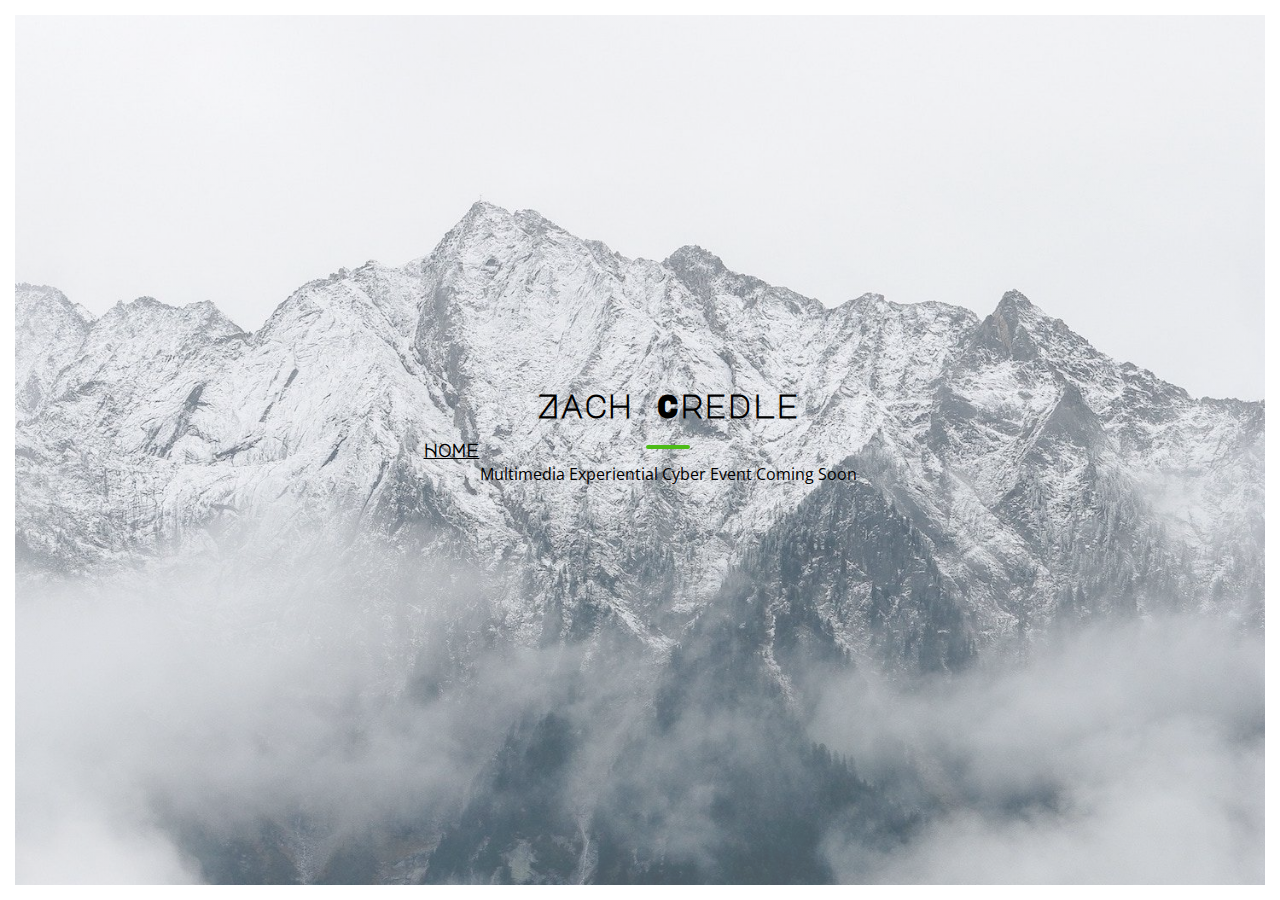
==== index.html @ e81480d2 "add categories" ====
<!DOCTYPE html>
<html lang="en" dir="ltr">
  <head>
    <meta charset="utf-8">
    <title>Zachary Credle</title>
    <link rel="stylesheet" href="style.css">
    <link href="https://fonts.googleapis.com/css?family=Major+Mono+Display|Open+Sans" rel="stylesheet">
  </head>
  <body>
    <div>
      <header>
        <h3><a href="/">Home</a></h3>
      </header>
      <main>
        <h1>Zach Credle</h1>
        <div class="line"></div>
        <p>Multimedia Experiential Cyber Event Coming Soon</p>
        <p class="enter"><a href="/begin/">enter</a></p>
      </main>
    </div>
  </body>
</html>
---- style.css ----
@import 'normalize.css';
@import 'rotate.css';

html {
  background: linear-gradient(rgba(255,255,255,.3),rgba(255,255,255,.3)), url(img/mountains-1.jpg) top center no-repeat;
  background-size: cover;
  width: 100%;
  height: 100%;
  overflow: hidden;
}
body {
  text-align: center;
  display: flex;
  justify-content: center;
  height: 100vh;
  border: 15px solid white;
  box-sizing: border-box;
}
.soon {
  width: 45%;
  height: 45%;
  border-radius: 50%;
  border: 3px solid black;
  padding: 50px;
  margin: 2.5% auto;
}
div {
  display: flex;
  align-items: center;
  justify-content: center;
}
header a {
  color: black;
}
main {
  align-self: center;
  max-width: 800px;
}
.line {
  border: 2px solid #4cbb17;
  width: 40px;
  margin: auto;
  border-radius: 4px;
}
h1, h2, h3, h4, h5, h6 {
  font-family: 'Major Mono Display', 'Open Sans', sans-serif;
}
p {
  font-family: 'Open Sans', sans-serif;
}
.enter a {
  color: #000000;
  color: rgba(0, 0, 0, 0);
}
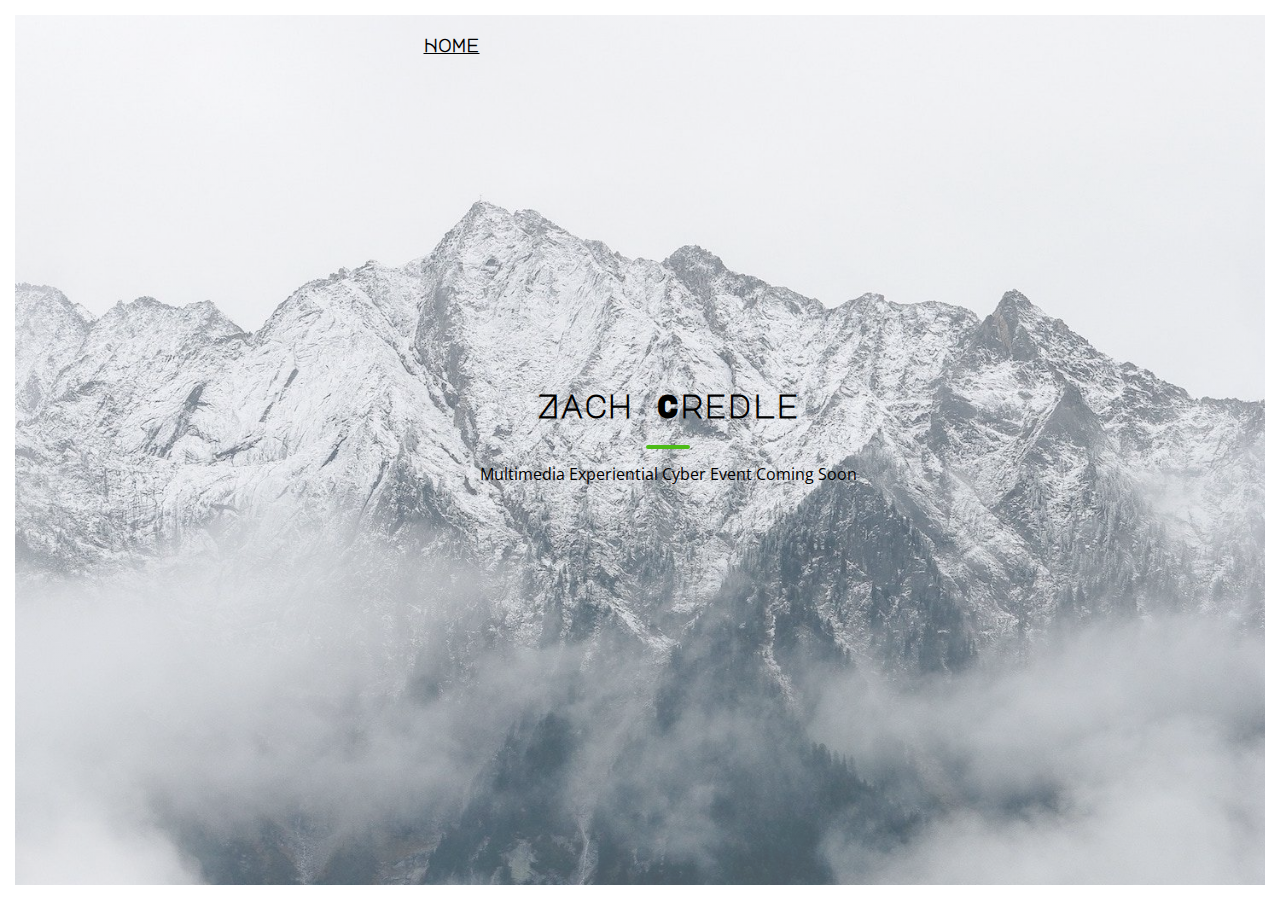
==== commit 68009501: "change position of nav" ====
--- a/index.html
+++ b/index.html
@@ -7,10 +7,10 @@
     <link href="https://fonts.googleapis.com/css?family=Major+Mono+Display|Open+Sans" rel="stylesheet">
   </head>
   <body>
+    <header>
+      <h3><a href="/">Home</a></h3>
+    </header>
     <div>
-      <header>
-        <h3><a href="/">Home</a></h3>
-      </header>
       <main>
         <h1>Zach Credle</h1>
         <div class="line"></div>
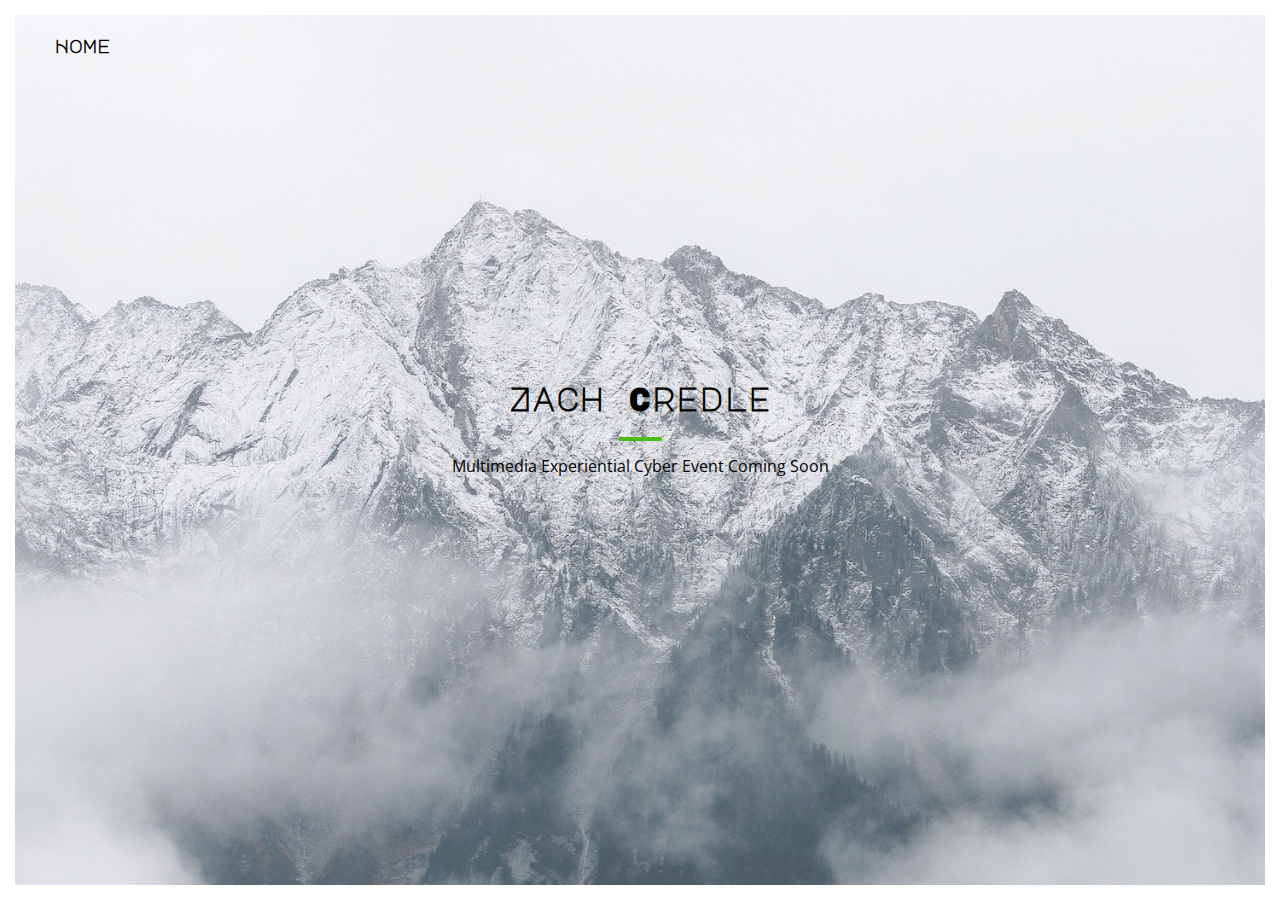
==== commit bccb133c: "update homepage styles" ====
--- a/index.html
+++ b/index.html
@@ -6,7 +6,7 @@
     <link rel="stylesheet" href="style.css">
     <link href="https://fonts.googleapis.com/css?family=Major+Mono+Display|Open+Sans" rel="stylesheet">
   </head>
-  <body>
+  <body class="home">
     <header>
       <h3><a href="/">Home</a></h3>
     </header>
@@ -15,8 +15,8 @@
         <h1>Zach Credle</h1>
         <div class="line"></div>
         <p>Multimedia Experiential Cyber Event Coming Soon</p>
-        <p class="enter"><a href="/begin/">enter</a></p>
       </main>
     </div>
+    <div><p class="enter"><a href="/begin/">enter</a></p></div>
   </body>
 </html>
--- a/style.css
+++ b/style.css
@@ -6,15 +6,18 @@
   background-size: cover;
   width: 100%;
   height: 100%;
-  overflow: hidden;
+  border: 15px solid white;
+  box-sizing: border-box;
+  background-attachment: fixed;
 }
 body {
-  text-align: center;
+  align-content: space-between;
+}
+.home {
+  min-height: 90vh;
   display: flex;
-  justify-content: center;
-  height: 100vh;
-  border: 15px solid white;
-  box-sizing: border-box;
+  flex-direction: column;
+  justify-content: space-between;
 }
 .soon {
   width: 45%;
@@ -25,16 +28,26 @@
   margin: 2.5% auto;
 }
 div {
+  text-align: center;
   display: flex;
-  align-items: center;
   justify-content: center;
+  height: 90%;
+}
+header {
+  padding-left: 20px;
+  box-sizing: border-box;
 }
 header a {
   color: black;
+  text-decoration: none;
 }
 main {
   align-self: center;
   max-width: 800px;
+  display: flex;
+  align-items: center;
+  justify-content: center;
+  flex-direction: column;
 }
 .line {
   border: 2px solid #4cbb17;
@@ -44,6 +57,8 @@
 }
 h1, h2, h3, h4, h5, h6 {
   font-family: 'Major Mono Display', 'Open Sans', sans-serif;
+  margin: 0;
+  padding: 20px;
 }
 p {
   font-family: 'Open Sans', sans-serif;
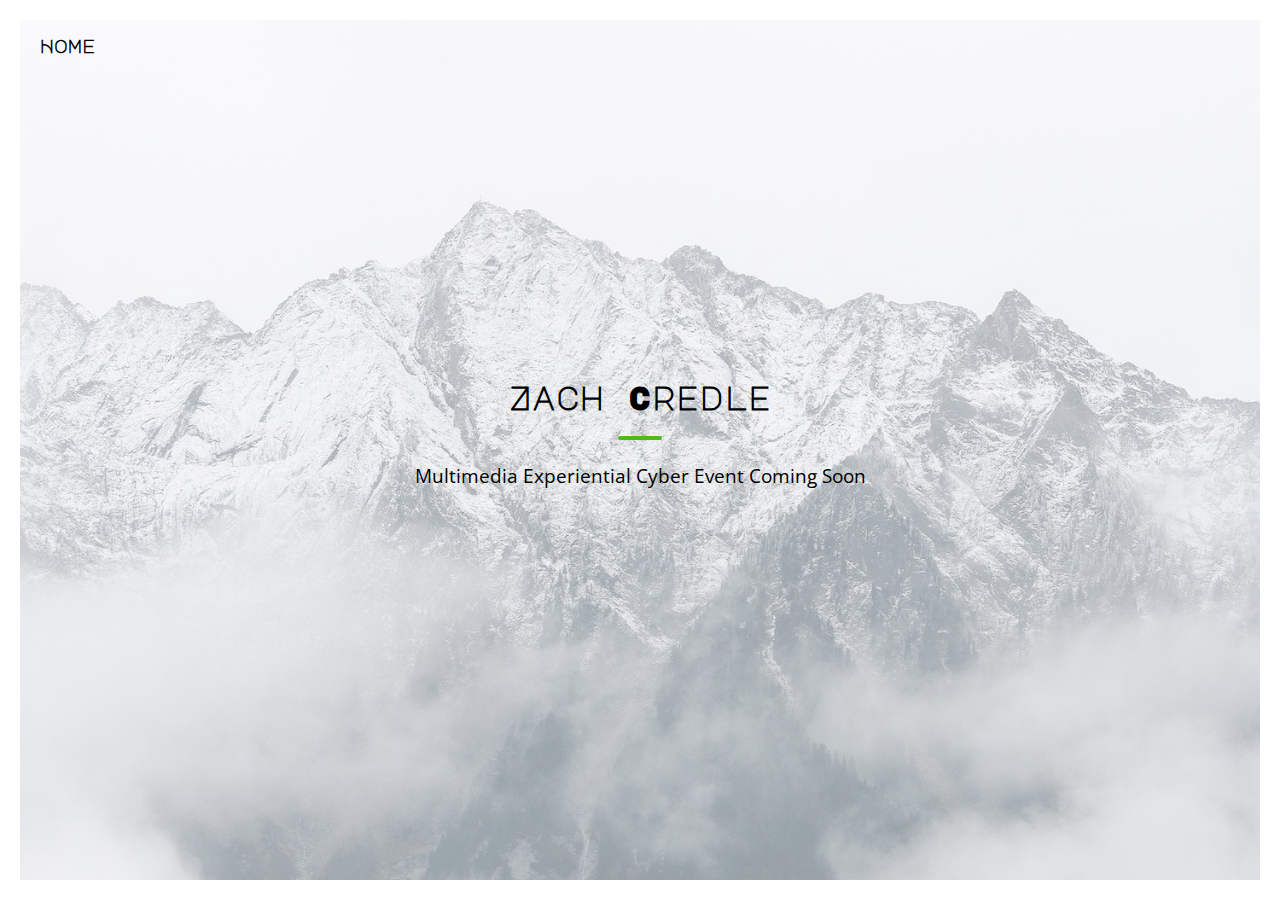
==== commit d96e4690: "update index page styles" ====
--- a/index.html
+++ b/index.html
@@ -6,17 +6,17 @@
     <link rel="stylesheet" href="style.css">
     <link href="https://fonts.googleapis.com/css?family=Major+Mono+Display|Open+Sans" rel="stylesheet">
   </head>
-  <body class="home">
+  <body>
     <header>
       <h3><a href="/">Home</a></h3>
     </header>
-    <div>
-      <main>
-        <h1>Zach Credle</h1>
-        <div class="line"></div>
-        <p>Multimedia Experiential Cyber Event Coming Soon</p>
-      </main>
+    <main class="home">
+      <h1>Zach Credle</h1>
+      <div class="line"></div>
+      <p>Multimedia Experiential Cyber Event Coming Soon</p>
+    </main>
+    <div class="enter">
+      <a href="/begin/">enter</a>
     </div>
-    <div><p class="enter"><a href="/begin/">enter</a></p></div>
   </body>
 </html>
--- a/style.css
+++ b/style.css
@@ -2,22 +2,71 @@
 @import 'rotate.css';
 
 html {
-  background: linear-gradient(rgba(255,255,255,.3),rgba(255,255,255,.3)), url(img/mountains-1.jpg) top center no-repeat;
+  background: linear-gradient(rgba(255,255,255,.6),rgba(255,255,255,.6)), url(img/mountains-1.jpg) top center no-repeat;
   background-size: cover;
+  box-sizing: border-box;
+  background-attachment: fixed;
   width: 100%;
   height: 100%;
-  border: 15px solid white;
-  box-sizing: border-box;
-  background-attachment: fixed;
 }
 body {
-  align-content: space-between;
-}
-.home {
+  border-left: 20px solid #fff;
+  border-right: 20px solid #fff;
+  height: 100%;
   min-height: 90vh;
   display: flex;
   flex-direction: column;
+}
+body:before, body:after {
+  content: "";
+  position: fixed;
+  background: #fff;
+  left: 0;
+  right: 0;
+  height: 20px;
+  align-content: space-between;
+}
+body:before {
+    top: 0;
+}
+body:after {
+    bottom: 0;
+}
+header {
+  box-sizing: border-box;
+  padding: 35px 20px;
+}
+header a {
+  color: black;
+  text-decoration: none;
+}
+main {
+  align-self: center;
+  margin: auto;
+  align-items: center;
+  justify-content: center;
+  flex-direction: column;
+}
+h1, h2, h3, h4, h5, h6 {
+  font-family: 'Major Mono Display', 'Open Sans', sans-serif;
+  margin: 0;
+}
+h1 {
+  text-align: center;
+}
+p {
+  font-family: 'Open Sans', sans-serif;
+  margin: 0 auto;
+  max-width: 800px;
+  line-height: 2rem;
+  margin-bottom: 2rem;
+  font-size: 1.2rem;
+}
+.home {
+  text-align: center;
+  display: flex;
   justify-content: space-between;
+  flex-direction: column;
 }
 .soon {
   width: 45%;
@@ -27,43 +76,46 @@
   padding: 50px;
   margin: 2.5% auto;
 }
-div {
-  text-align: center;
-  display: flex;
-  justify-content: center;
-  height: 90%;
-}
-header {
-  padding-left: 20px;
-  box-sizing: border-box;
-}
-header a {
-  color: black;
-  text-decoration: none;
-}
-main {
-  align-self: center;
-  max-width: 800px;
-  display: flex;
-  align-items: center;
-  justify-content: center;
-  flex-direction: column;
-}
 .line {
   border: 2px solid #4cbb17;
   width: 40px;
   margin: auto;
   border-radius: 4px;
+  margin: 20px auto;
 }
-h1, h2, h3, h4, h5, h6 {
-  font-family: 'Major Mono Display', 'Open Sans', sans-serif;
-  margin: 0;
-  padding: 20px;
-}
-p {
-  font-family: 'Open Sans', sans-serif;
+.enter {
+  text-align: center;
+  padding: 35px 20px;
 }
 .enter a {
   color: #000000;
   color: rgba(0, 0, 0, 0);
+  padding: 30px 20px;
+  margin: 15px;
 }
+.index {
+  text-align: center;
+  margin: auto;
+}
+.grid {
+  display: flex;
+  flex-direction: row;
+  justify-content: space-around;
+  flex-wrap: wrap;
+}
+.grid p {
+  width: 25%;
+  padding: 75px;
+  box-sizing: border-box;
+  background-color: white;
+  margin: 25px;
+}
+.grid p:hover {
+  transform: scale(1.2);
+  cursor: pointer;
+  transition: all .5s ease;
+}
+.grid p a {
+  align-self: center;
+  justify-content: center;
+}
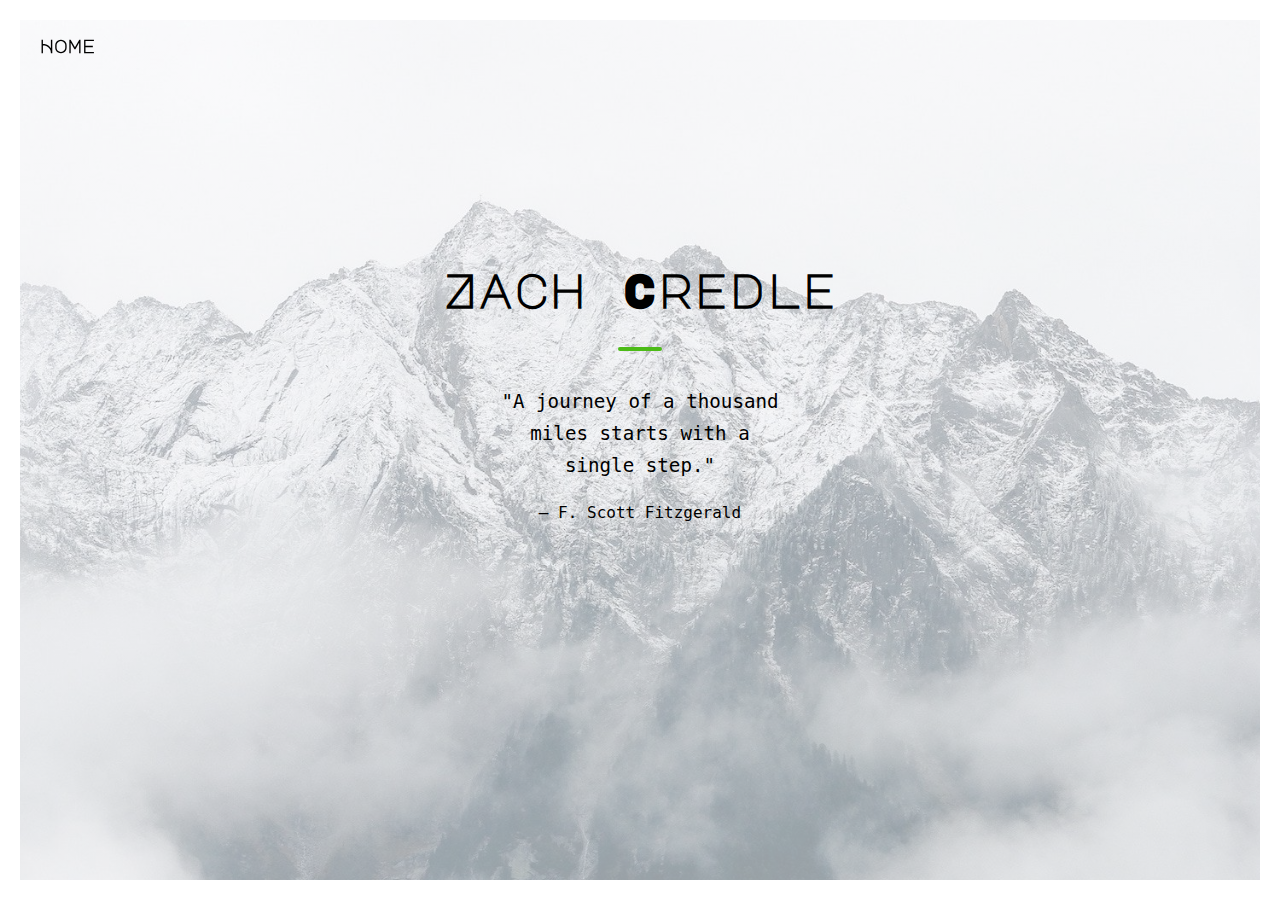
==== commit 837691a2: "update styling" ====
--- a/index.html
+++ b/index.html
@@ -13,10 +13,13 @@
     <main class="home">
       <h1>Zach Credle</h1>
       <div class="line"></div>
-      <p>Multimedia Experiential Cyber Event Coming Soon</p>
+      <div class="quote">
+        <p>"A journey of a thousand miles starts with a single step."</p>
+        <p class="attribution">– F. Scott Fitzgerald</p>
+      </div>
     </main>
     <div class="enter">
-      <a href="/begin/">enter</a>
+      <a rel="nofollow, noindex" href="/begin/">enter</a>
     </div>
   </body>
 </html>
--- a/style.css
+++ b/style.css
@@ -12,10 +12,10 @@
 body {
   border-left: 20px solid #fff;
   border-right: 20px solid #fff;
-  height: 100%;
-  min-height: 90vh;
+  min-height: 100vh;
   display: flex;
   flex-direction: column;
+  font-family: 'Open Sans', sans-serif;
 }
 body:before, body:after {
   content: "";
@@ -34,7 +34,8 @@
 }
 header {
   box-sizing: border-box;
-  padding: 35px 20px;
+  padding: 15px 0;
+  position: fixed;
 }
 header a {
   color: black;
@@ -46,13 +47,16 @@
   align-items: center;
   justify-content: center;
   flex-direction: column;
+  display: flex;
+  padding: 150px 25px;
 }
 h1, h2, h3, h4, h5, h6 {
   font-family: 'Major Mono Display', 'Open Sans', sans-serif;
-  margin: 0;
+  margin: 20px;
 }
 h1 {
   text-align: center;
+  font-size: 48px;
 }
 p {
   font-family: 'Open Sans', sans-serif;
@@ -62,26 +66,31 @@
   margin-bottom: 2rem;
   font-size: 1.2rem;
 }
+a {
+  color: black;
+  font-weight: 900;
+  text-decoration: none;
+}
+a:hover {
+  text-decoration: underline;
+}
+.media {
+  margin: 50px 0;
+    width: 700px;
+    height: 400px;
+}
 .home {
   text-align: center;
   display: flex;
   justify-content: space-between;
   flex-direction: column;
-}
-.soon {
-  width: 45%;
-  height: 45%;
-  border-radius: 50%;
-  border: 3px solid black;
-  padding: 50px;
-  margin: 2.5% auto;
 }
 .line {
   border: 2px solid #4cbb17;
   width: 40px;
   margin: auto;
   border-radius: 4px;
-  margin: 20px auto;
+  margin: 10px auto;
 }
 .enter {
   text-align: center;
@@ -104,18 +113,89 @@
   flex-wrap: wrap;
 }
 .grid p {
-  width: 25%;
-  padding: 75px;
+  width: 100%;
   box-sizing: border-box;
   background-color: white;
   margin: 25px;
+  transition: all .5s ease;
 }
 .grid p:hover {
-  transform: scale(1.2);
+  transform: scale(1.05);
   cursor: pointer;
-  transition: all .5s ease;
 }
 .grid p a {
   align-self: center;
   justify-content: center;
-}
+  color: black;
+  text-decoration: none;
+  font-weight: 700;
+  padding: 75px;
+  font-family: 'Major Mono Display', 'Open Sans', sans-serif;
+  display: block;
+}
+.back-button {
+  background: white;
+  padding: 10px 20px;
+  cursor: pointer;
+  border-radius: 5%;
+  text-transform: uppercase;
+  font-size: 12px;
+  margin: 50px 0;
+  display: inline-block;
+  vertical-align: middle;
+  -webkit-transform: perspective(1px) translateZ(0);
+  transform: perspective(1px) translateZ(0);
+  box-shadow: 0 0 1px rgba(0, 0, 0, 0);
+  -webkit-transition-duration: 0.3s;
+  transition-duration: 0.3s;
+  -webkit-transition-property: all;
+  transition-property: all;
+  box-shadow: inset 0 0 0 rgba(0, 0, 0, 0.6), 0 0 1px rgba(0, 0, 0, 0);
+}
+.back-button:hover {
+  box-shadow: inset 0px 0px 2px rgba(0, 0, 0, 0.6), 0 0 2px rgba(0, 0, 0, 0);
+}
+.back-button a {
+  color: black;
+  text-decoration: none;
+}
+.questions {
+  max-width: 650px;
+  font-family: 'Open Sans', sans-serif;
+}
+.questions li {
+  margin: 12px 0;
+}
+.quote {
+  margin: 25px auto;
+  max-width: 300px;
+}
+.quote p {
+  margin: 0;
+  font-family: monospace;
+}
+.attribution {
+  font-size: 1rem;
+  padding: 15px;
+}
+
+@media screen and (max-width: 800px) {
+  .media {
+    width: 560px;
+    height: 315px;
+  }
+}
+
+@media screen and (max-width: 600px) {
+  .media {
+    width: 400px;
+    height: 200px;
+  }
+}
+
+@media screen and (max-width: 420px) {
+  .media {
+    width: 300px;
+    height: 150px;
+  }
+}
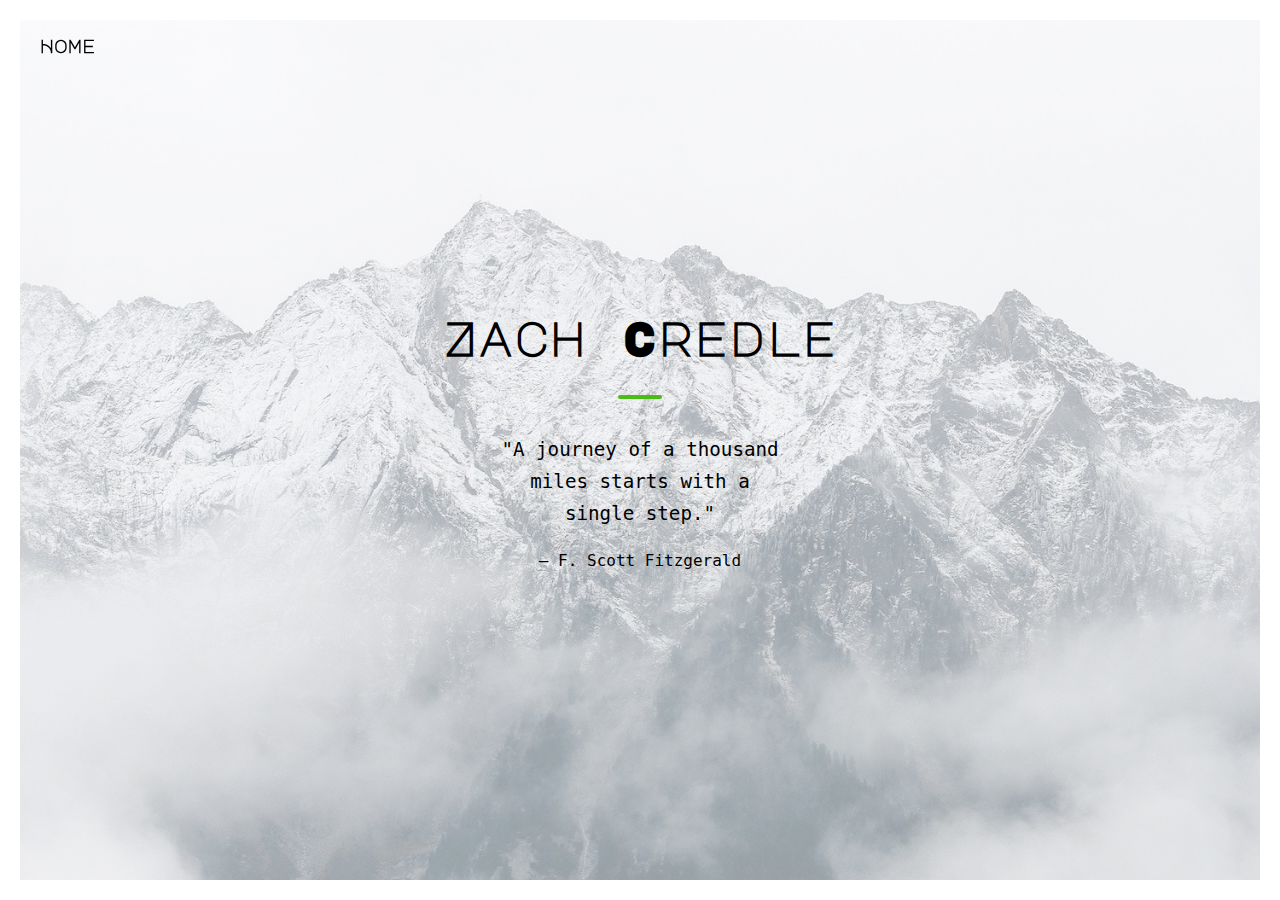
==== commit c9f864bc: "update homepate styles" ====
--- a/index.html
+++ b/index.html
@@ -17,9 +17,9 @@
         <p>"A journey of a thousand miles starts with a single step."</p>
         <p class="attribution">– F. Scott Fitzgerald</p>
       </div>
+      <div class="enter">
+        <a rel="nofollow, noindex" href="/begin/">enter</a>
+      </div>
     </main>
-    <div class="enter">
-      <a rel="nofollow, noindex" href="/begin/">enter</a>
-    </div>
   </body>
 </html>
--- a/style.css
+++ b/style.css
@@ -2,7 +2,7 @@
 @import 'rotate.css';
 
 html {
-  background: linear-gradient(rgba(255,255,255,.6),rgba(255,255,255,.6)), url(img/mountains-1.jpg) top center no-repeat;
+  background: linear-gradient(rgba(255,255,255,.6),rgba(255,255,255,.6)), url("img/mountains-1.jpg") top center no-repeat;
   background-size: cover;
   box-sizing: border-box;
   background-attachment: fixed;
@@ -48,7 +48,7 @@
   justify-content: center;
   flex-direction: column;
   display: flex;
-  padding: 150px 25px;
+  width: 100%;
 }
 h1, h2, h3, h4, h5, h6 {
   font-family: 'Major Mono Display', 'Open Sans', sans-serif;
@@ -93,8 +93,9 @@
   margin: 10px auto;
 }
 .enter {
-  text-align: center;
-  padding: 35px 20px;
+  text-align: left;
+  align-items: start;
+  width: 100%;
 }
 .enter a {
   color: #000000;
@@ -105,25 +106,20 @@
 .index {
   text-align: center;
   margin: auto;
+  padding: 150px 25px;
 }
 .grid {
   display: flex;
-  flex-direction: row;
+  flex-direction: column;
   justify-content: space-around;
   flex-wrap: wrap;
 }
-.grid p {
+.grid .accordion {
   width: 100%;
   box-sizing: border-box;
   background-color: white;
   margin: 25px;
   transition: all .5s ease;
-}
-.grid p:hover {
-  transform: scale(1.05);
-  cursor: pointer;
-}
-.grid p a {
   align-self: center;
   justify-content: center;
   color: black;
@@ -133,15 +129,20 @@
   font-family: 'Major Mono Display', 'Open Sans', sans-serif;
   display: block;
 }
+.grid .accordion:hover {
+  transform: scale(1.05);
+  cursor: pointer;
+}
 .back-button {
   background: white;
-  padding: 10px 20px;
   cursor: pointer;
   border-radius: 5%;
   text-transform: uppercase;
   font-size: 12px;
-  margin: 50px 0;
+  margin: 50px auto;
   display: inline-block;
+  text-align: center;
+  justify-content: space-around;
   vertical-align: middle;
   -webkit-transform: perspective(1px) translateZ(0);
   transform: perspective(1px) translateZ(0);
@@ -158,16 +159,19 @@
 .back-button a {
   color: black;
   text-decoration: none;
+  padding: 10px 20px;
+  display: block;
 }
 .questions {
   max-width: 650px;
   font-family: 'Open Sans', sans-serif;
+  text-align: left;
 }
 .questions li {
   margin: 12px 0;
 }
 .quote {
-  margin: 25px auto;
+  margin: 25px auto 0 auto;
   max-width: 300px;
 }
 .quote p {
@@ -177,6 +181,26 @@
 .attribution {
   font-size: 1rem;
   padding: 15px;
+}
+p.accordion {
+  cursor: pointer;
+  border: none;
+  outline: none;
+  transition: 0.4s;
+  margin-bottom:10px;
+}
+div.panel {
+  padding: 0 18px;
+  max-height: 0;
+  overflow: hidden;
+  transition: 0.4s ease-in-out;
+  opacity: 0;
+  margin-bottom:10px;
+}
+
+div.panel.show {
+    opacity: 1;
+    max-height: 10000px; /* Whatever you like, as long as its more than the height of the content (on all screen sizes) */
 }
 
 @media screen and (max-width: 800px) {
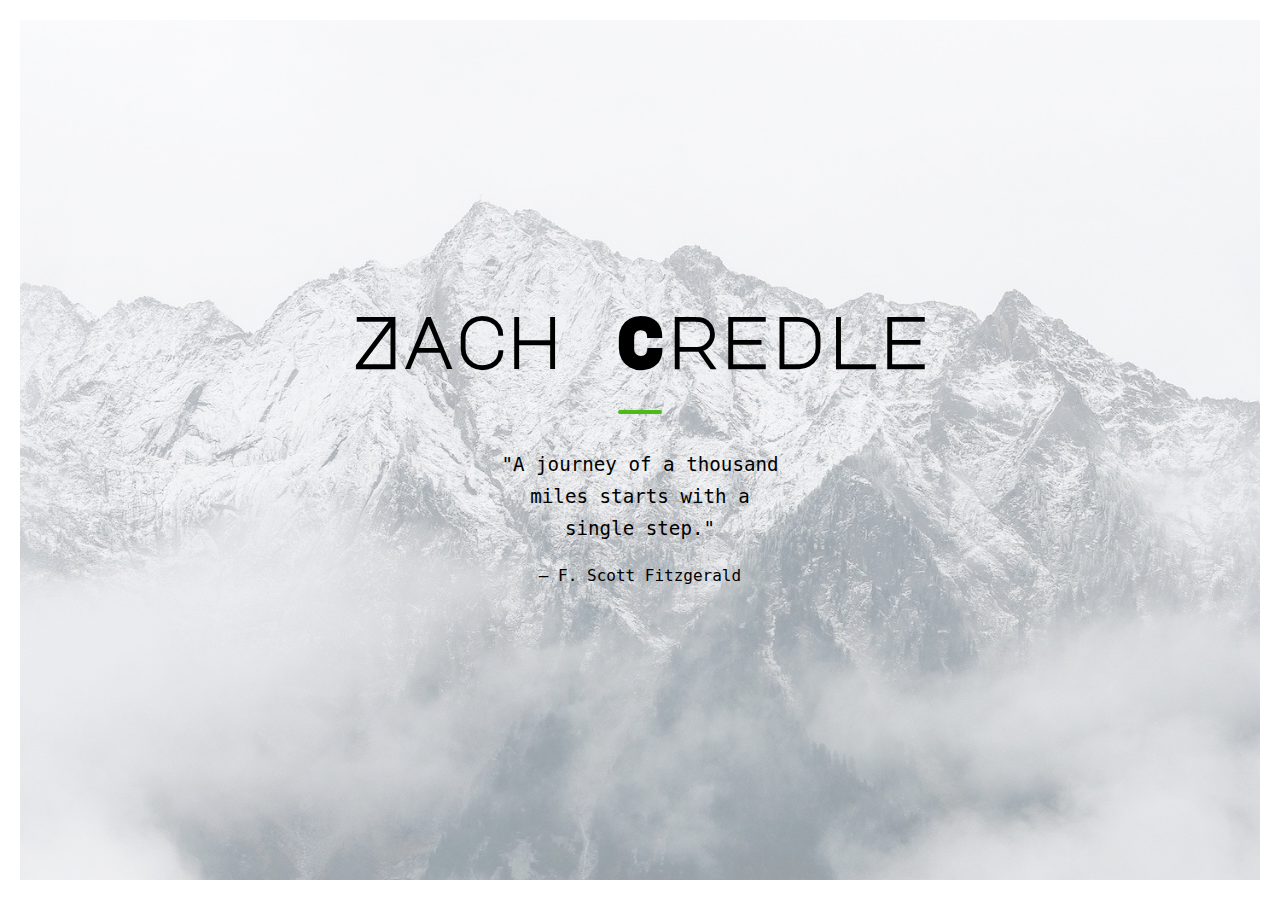
==== commit 947442a4: "update css" ====
--- a/index.html
+++ b/index.html
@@ -7,9 +7,9 @@
     <link href="https://fonts.googleapis.com/css?family=Major+Mono+Display|Open+Sans" rel="stylesheet">
   </head>
   <body>
-    <header>
+    <!-- <header>
       <h3><a href="/">Home</a></h3>
-    </header>
+    </header> -->
     <main class="home">
       <h1>Zach Credle</h1>
       <div class="line"></div>
--- a/style.css
+++ b/style.css
@@ -15,7 +15,7 @@
   min-height: 100vh;
   display: flex;
   flex-direction: column;
-  font-family: 'Open Sans', sans-serif;
+  font-family: monospace;
 }
 body:before, body:after {
   content: "";
@@ -51,15 +51,15 @@
   width: 100%;
 }
 h1, h2, h3, h4, h5, h6 {
-  font-family: 'Major Mono Display', 'Open Sans', sans-serif;
+  font-family: 'Major Mono Display', monospace;
   margin: 20px;
 }
 h1 {
   text-align: center;
-  font-size: 48px;
+  font-size: 72px;
 }
 p {
-  font-family: 'Open Sans', sans-serif;
+  font-family: monospace;
   margin: 0 auto;
   max-width: 800px;
   line-height: 2rem;
@@ -77,7 +77,7 @@
 .media {
   margin: 50px 0;
     width: 700px;
-    height: 400px;
+    height: 394px;
 }
 .home {
   text-align: center;
@@ -100,8 +100,7 @@
 .enter a {
   color: #000000;
   color: rgba(0, 0, 0, 0);
-  padding: 30px 20px;
-  margin: 15px;
+  padding: 50px;
 }
 .index {
   text-align: center;
@@ -126,7 +125,7 @@
   text-decoration: none;
   font-weight: 700;
   padding: 75px;
-  font-family: 'Major Mono Display', 'Open Sans', sans-serif;
+  font-family: 'Major Mono Display', monospace;
   display: block;
 }
 .grid .accordion:hover {
@@ -164,7 +163,7 @@
 }
 .questions {
   max-width: 650px;
-  font-family: 'Open Sans', sans-serif;
+  font-family: monospace;
   text-align: left;
 }
 .questions li {
@@ -220,6 +219,6 @@
 @media screen and (max-width: 420px) {
   .media {
     width: 300px;
-    height: 150px;
+    height: 169px;
   }
 }
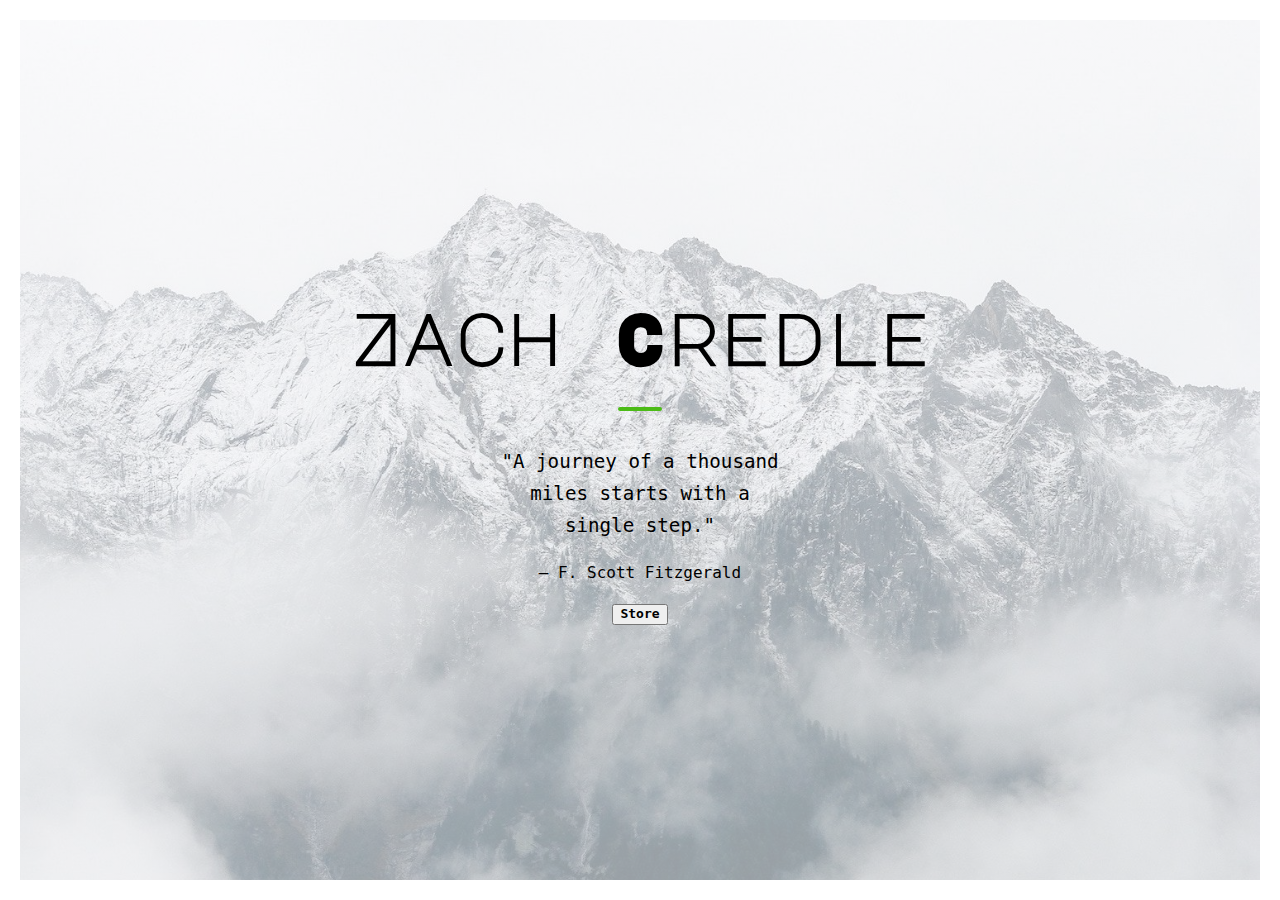
==== commit afcf4b44: "set up shop" ====
--- a/index.html
+++ b/index.html
@@ -16,10 +16,11 @@
       <div class="quote">
         <p>"A journey of a thousand miles starts with a single step."</p>
         <p class="attribution">– F. Scott Fitzgerald</p>
+        <button><a href="/store">Store</button>
       </div>
-      <div class="enter">
+      <!-- <div class="enter">
         <a rel="nofollow, noindex" href="/begin/">enter</a>
-      </div>
+      </div> -->
     </main>
   </body>
 </html>
--- a/style.css
+++ b/style.css
@@ -1,8 +1,8 @@
 @import 'normalize.css';
 @import 'rotate.css';
+@import 'store.css';
 
 html {
-  background: linear-gradient(rgba(255,255,255,.6),rgba(255,255,255,.6)), url("img/mountains-1.jpg") top center no-repeat;
   background-size: cover;
   box-sizing: border-box;
   background-attachment: fixed;
@@ -16,6 +16,7 @@
   display: flex;
   flex-direction: column;
   font-family: monospace;
+  -webkit-font-smoothing: antialiased;
 }
 body:before, body:after {
   content: "";
@@ -52,7 +53,7 @@
 }
 h1, h2, h3, h4, h5, h6 {
   font-family: 'Major Mono Display', monospace;
-  margin: 20px;
+  margin: 20px 0;
 }
 h1 {
   text-align: center;
@@ -82,8 +83,10 @@
 .home {
   text-align: center;
   display: flex;
-  justify-content: space-between;
-  flex-direction: column;
+  flex-direction: column;
+  height: 100vh;
+  background: linear-gradient(rgba(255,255,255,.6),rgba(255,255,255,.6)), url("img/mountains-1.jpg") top center no-repeat;
+  background-size: cover;
 }
 .line {
   border: 2px solid #4cbb17;
@@ -105,7 +108,9 @@
 .index {
   text-align: center;
   margin: auto;
+  box-sizing: border-box;
   padding: 150px 25px;
+  width: 100%;
 }
 .grid {
   display: flex;
@@ -114,7 +119,7 @@
   flex-wrap: wrap;
 }
 .grid .accordion {
-  width: 100%;
+  width: 90%;
   box-sizing: border-box;
   background-color: white;
   margin: 25px;
@@ -127,6 +132,7 @@
   padding: 75px;
   font-family: 'Major Mono Display', monospace;
   display: block;
+  font-size: 21px;
 }
 .grid .accordion:hover {
   transform: scale(1.05);
@@ -135,9 +141,10 @@
 .back-button {
   background: white;
   cursor: pointer;
-  border-radius: 5%;
+  border-radius: 3px;
   text-transform: uppercase;
   font-size: 12px;
+  letter-spacing: 2px;
   margin: 50px auto;
   display: inline-block;
   text-align: center;
@@ -158,16 +165,19 @@
 .back-button a {
   color: black;
   text-decoration: none;
-  padding: 10px 20px;
+  padding: 10px 25px;
   display: block;
 }
 .questions {
   max-width: 650px;
   font-family: monospace;
   text-align: left;
+  font-size: 1rem;
+  margin: auto;
 }
 .questions li {
-  margin: 12px 0;
+  margin: 16px 0;
+  line-height: 1.6;
 }
 .quote {
   margin: 25px auto 0 auto;
